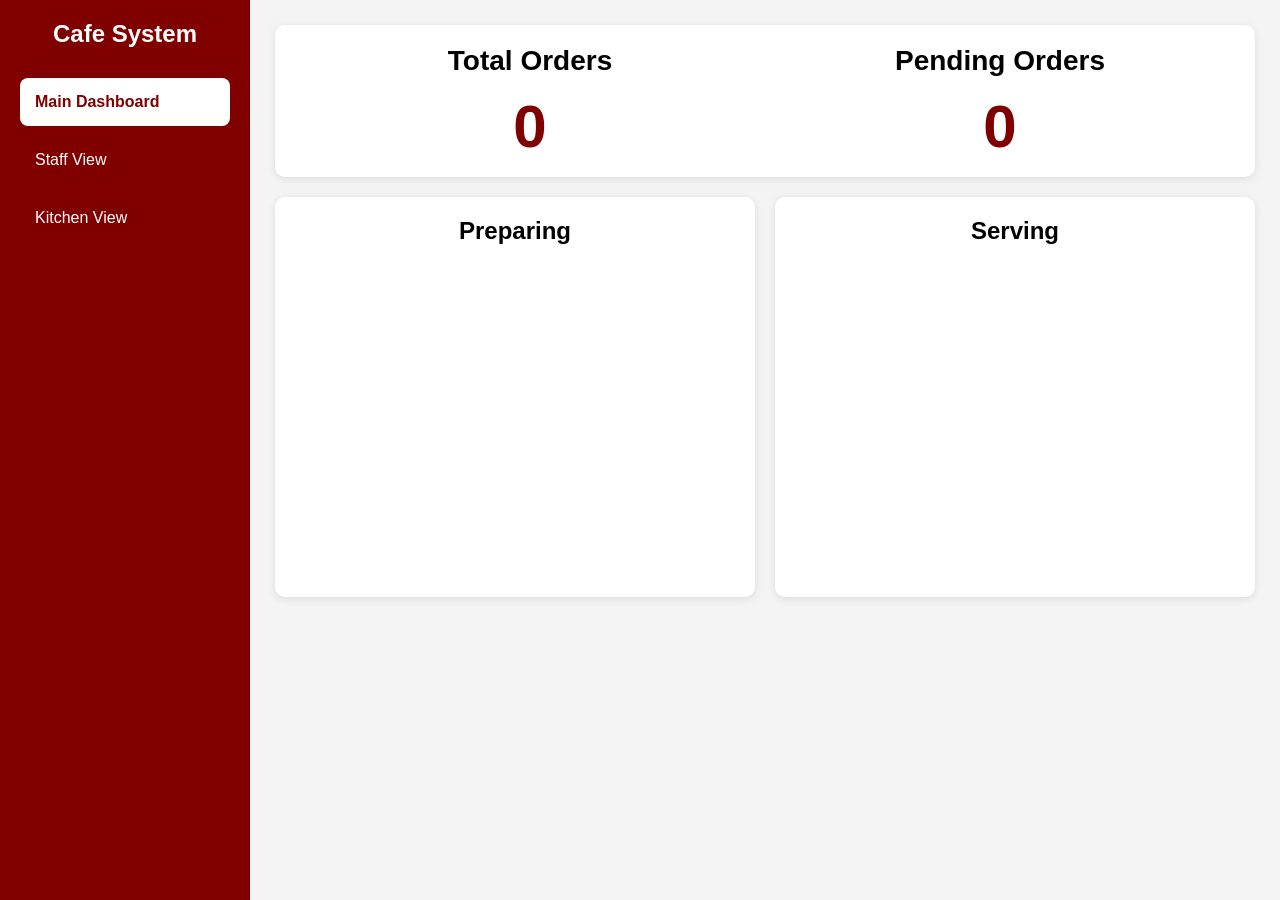
==== index.html @ 53121921 "Add files via upload" ====
<!DOCTYPE html>
<html lang="en">
<head>
    <meta charset="UTF-8">
    <meta name="viewport" content="width=device-width, initial-scale=1.0">
    <title>Main Dashboard</title>

    <link rel="stylesheet" href="style.css">
</head>
<body>

<div class="layout">

    <!-- Sidebar -->
    <div class="sidebar">
        <h2>Cafe System</h2>

        <a href="index.html" class="active">Main Dashboard</a>
        <a href="staff.html">Staff View</a>
        <a href="kitchen.html">Kitchen View</a>
    </div>

    <!-- Content -->
    <div class="content">

        <div class="card summary-card">

            <div class="summary-box">
                <h2>Total Orders</h2>
                <p id="totalOrders">0</p>
            </div>

            <div class="summary-box">
                <h2>Pending Orders</h2>
                <p id="pendingOrders">0</p>
            </div>

        </div>

        <div class="boards-container">

            <div class="card board-card">
                <h2>Preparing</h2>
                <div id="preparingBoard"></div>
            </div>

            <div class="card board-card">
                <h2>Serving</h2>
                <div id="servingBoard"></div>
            </div>

        </div>

    </div>

</div>

<script src="script.js"></script>

<script>
    loadDashboard();
    setInterval(loadDashboard, 1000);
</script>

</body>
</html>
---- style.css ----
/* =========================
   Global
========================= */

* {
    margin: 0;
    padding: 0;
    box-sizing: border-box;
}

body {
    font-family: Arial, sans-serif;
    background: #f4f4f4;
}

/* =========================
   Layout
========================= */

.layout {
    display: flex;
    min-height: 100vh;
}

.sidebar {
    width: 250px;
    background: #800000;
    padding: 20px;
}

.sidebar h2 {
    color: white;
    text-align: center;
    margin-bottom: 30px;
}

.sidebar a {
    display: block;
    color: white;
    text-decoration: none;
    padding: 15px;
    margin-bottom: 10px;
    border-radius: 8px;
    transition: 0.3s;
}

.sidebar a:hover {
    background: rgba(255, 255, 255, 0.2);
}

.sidebar a.active {
    background: white;
    color: #800000;
    font-weight: bold;
}

.sidebar-header{
    display:flex;
    align-items:center;
    justify-content:center;
    gap:12px;
    margin-bottom:30px;
}

.utp-logo{
    width:60px;
    height:60px;
    object-fit:contain;
}

.sidebar-header h2{
    color:white;
    margin:0;
    font-size:24px;
    line-height:1.2;
}

.content {
    flex: 1;
    padding: 25px;
}

/* =========================
   Cards
========================= */

.card {
    background: white;
    padding: 20px;
    border-radius: 10px;
    margin-bottom: 20px;
    box-shadow: 0 2px 8px rgba(0,0,0,0.1);
}

.card h2 {
    margin-bottom: 15px;
}

/* =========================
   Summary orders
========================= */

.summary-card {
    display: flex;
    align-items: center;
    justify-content: space-evenly;
    text-align: center;
}

.summary-box {
    flex: 1;
}

.summary-box h2 {
    margin-bottom: 20px;
    font-size: 28px;
}

.summary-box p {
    font-size: 60px;
    font-weight: bold;
    color: #800000;
    margin: 0;
    line-height: 1;
}

/* =========================
   Dashboard Boards
========================= */

.boards-container {
    display: flex;
    gap: 20px;
    margin-top: 20px;
}

.board-card {
    flex: 1;
    min-height: 400px;
}

.board-card h2 {
    text-align: center;
    margin-bottom: 20px;
}

.dashboard-order {
    font-size: 30px;
    text-align: center;
    font-weight: bold;
}

#preparingBoard .order-box {
    background: #fff3cd;
    color: #856404;
}

#servingBoard .order-box {
    background: #d4edda;
    color: #155724;
}

/* =========================
   Forms
========================= */

input {
    padding: 10px;
    border: 1px solid #ccc;
    border-radius: 6px;
}

button {
    padding: 10px 15px;
    background: #800000;
    color: white;
    border: none;
    border-radius: 6px;
    cursor: pointer;
}

button:hover {
    background: #a00000;
}

/* =========================
   Create Order
========================= */

.item-row {
    display: flex;
    gap: 10px;
    margin-bottom: 10px;
}

.item-row input {
    width: 220px;
}

h3 {
    margin-bottom: 10px;
}

/* =========================
   Order Display
========================= */

.order-box {
    background: #eeeeee;
    padding: 12px;
    border-radius: 8px;
    font-size: 14px;
}

.order-number {
    font-size: 22px;
    font-weight: bold;
    color: #800000;
    margin-bottom: 10px;
}

.order-box p {
    margin-bottom: 6px;
}

.order-box ul {
    margin-left: 20px;
    margin-bottom: 10px;
}

.order-box li {
    margin-bottom: 4px;
}

.order-sections{
    display:flex;
    gap:30px;
    align-items:flex-start;
}

.order-column{
    flex:1;
}

.order-column h3{
    margin-bottom:15px;
}

#staffOrders,
#kitchenOrders {
    display: grid;
    grid-template-columns: repeat(5, 1fr);
    gap: 15px;
}

#staffOrders .order-box,
#kitchenOrders .order-box {
    min-height: 250px;
    padding: 15px;
}

#staffOrders .order-number,
#kitchenOrders .order-number {
    font-size: 28px;
    text-align: center;
    margin-bottom: 10px;
}

/* =========================
   Search Result
========================= */

#searchResult {
    margin-top: 15px;
}

#searchResult .order-box {
    background: #e8f5e9;
}

.search-section{
    display:flex;
    gap:10px;
    margin-bottom:20px;
}

.search-section input{
    width:250px;
}

/* =========================
   Queue Information
========================= */

#pendingOrders,
#totalOrders {
    font-size: 60px;
    font-weight: bold;
    color: #800000;
    margin: 0;
    line-height: 1;
}

/* =========================
   Status Colours
========================= */

.pending {
    color: gray;
    font-weight: bold;
}

.preparing {
    color: orange;
    font-weight: bold;
}

.serving {
    color: green;
    font-weight: bold;
}

.served {
    color: red;
    font-weight: bold;
}

/* =========================
   FIFO Next Order
========================= */

#nextOrder {
    margin-top: 15px;
}

/* =========================
   Responsive
========================= */

@media(max-width: 900px) {

    .layout {
        flex-direction: column;
    }

    .sidebar {
        width: 100%;
    }

    .boards-container {
        flex-direction: column;
    }

    .item-row {
        flex-direction: column;
    }

    .item-row input {
        width: 100%;
    }
}

@media (max-width: 1200px) {

    #staffOrders,
    #kitchenOrders {
        grid-template-columns: repeat(3, 1fr);
    }
}

@media (max-width: 768px) {

    #staffOrders,
    #kitchenOrders {
        grid-template-columns: repeat(1, 1fr);
    }
}
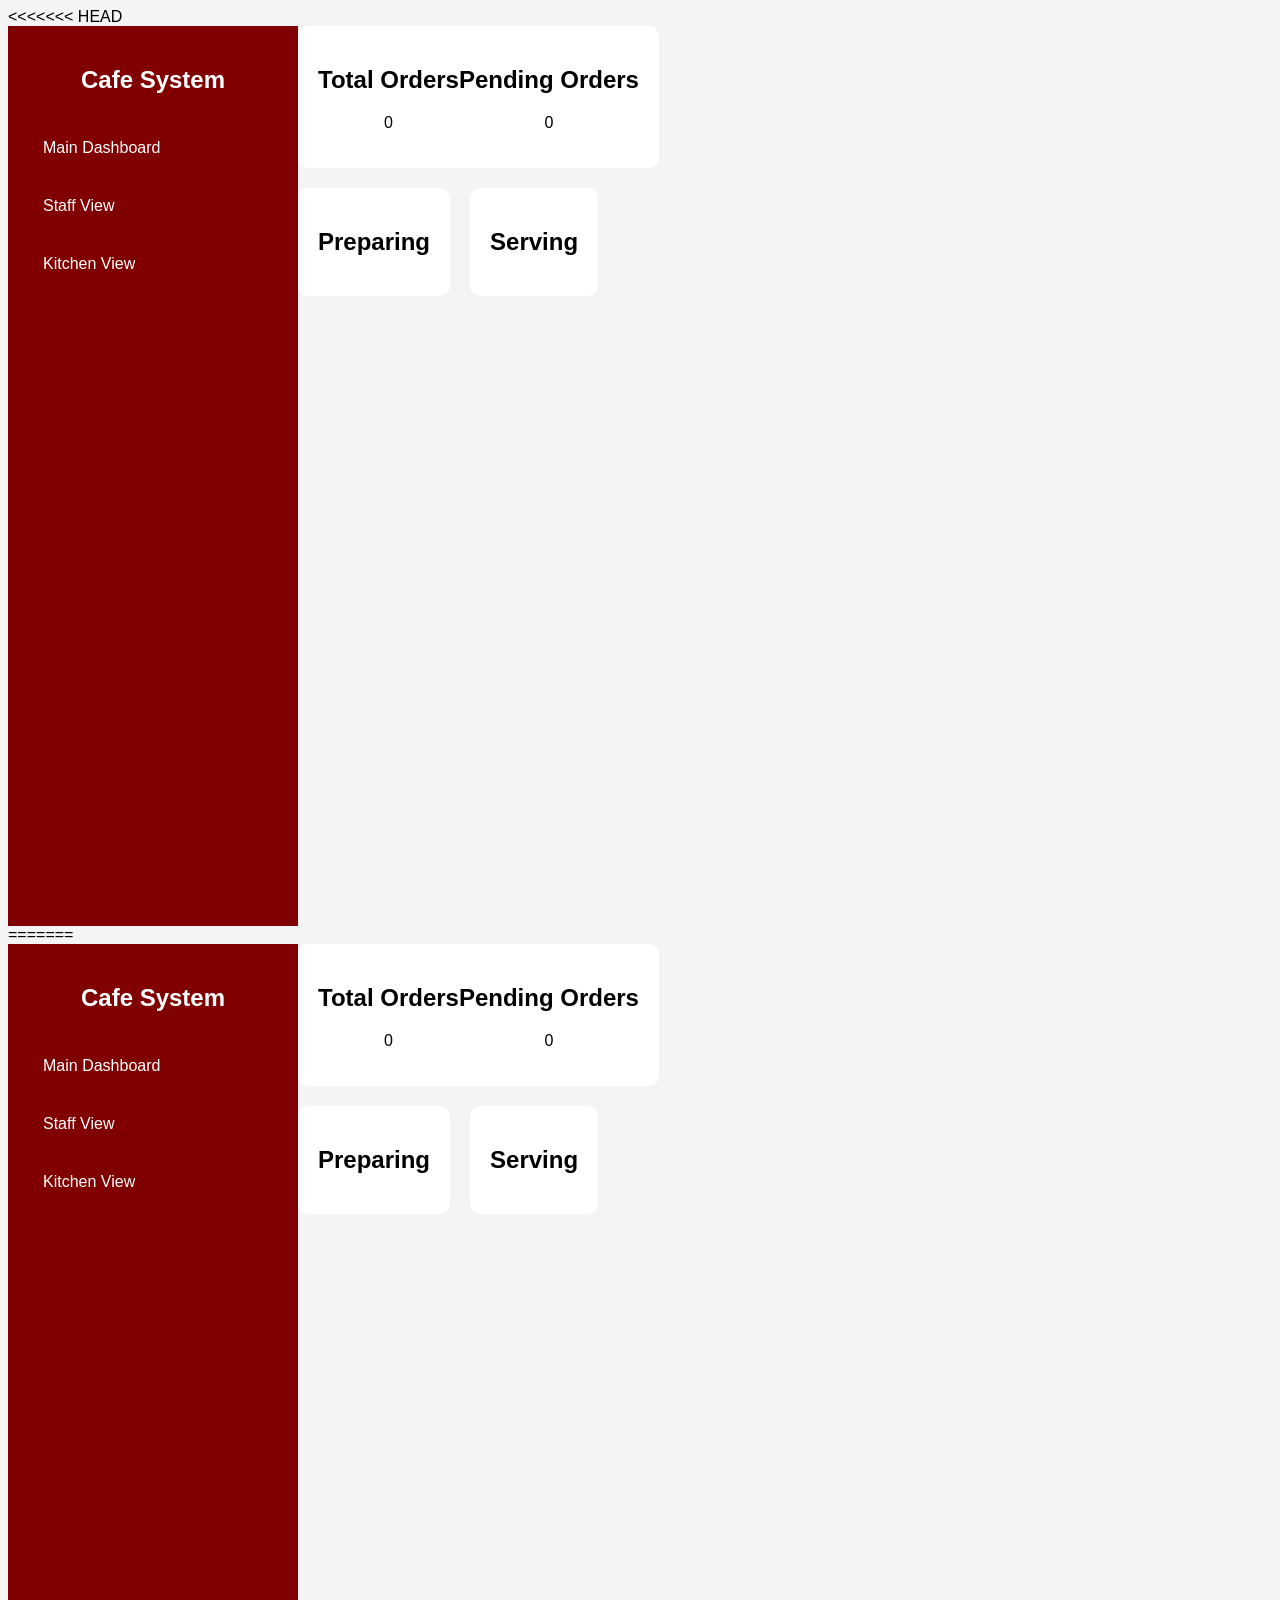
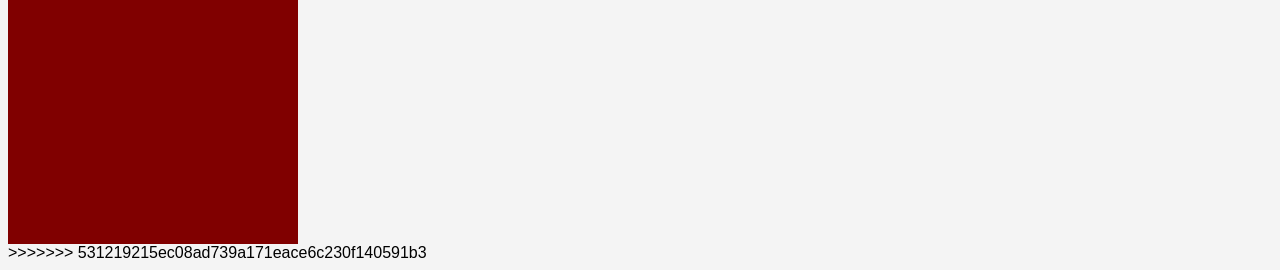
==== commit 38edd8df: "Merger remote repository" ====
--- a/index.html
+++ b/index.html
@@ -1,66 +1,134 @@
-<!DOCTYPE html>
-<html lang="en">
-<head>
-    <meta charset="UTF-8">
-    <meta name="viewport" content="width=device-width, initial-scale=1.0">
-    <title>Main Dashboard</title>
-
-    <link rel="stylesheet" href="style.css">
-</head>
-<body>
-
-<div class="layout">
-
-    <!-- Sidebar -->
-    <div class="sidebar">
-        <h2>Cafe System</h2>
-
-        <a href="index.html" class="active">Main Dashboard</a>
-        <a href="staff.html">Staff View</a>
-        <a href="kitchen.html">Kitchen View</a>
-    </div>
-
-    <!-- Content -->
-    <div class="content">
-
-        <div class="card summary-card">
-
-            <div class="summary-box">
-                <h2>Total Orders</h2>
-                <p id="totalOrders">0</p>
-            </div>
-
-            <div class="summary-box">
-                <h2>Pending Orders</h2>
-                <p id="pendingOrders">0</p>
-            </div>
-
-        </div>
-
-        <div class="boards-container">
-
-            <div class="card board-card">
-                <h2>Preparing</h2>
-                <div id="preparingBoard"></div>
-            </div>
-
-            <div class="card board-card">
-                <h2>Serving</h2>
-                <div id="servingBoard"></div>
-            </div>
-
-        </div>
-
-    </div>
-
-</div>
-
-<script src="script.js"></script>
-
-<script>
-    loadDashboard();
-    setInterval(loadDashboard, 1000);
-</script>
-
-</body>
+<<<<<<< HEAD
+<!DOCTYPE html>
+<html lang="en">
+<head>
+    <meta charset="UTF-8">
+    <meta name="viewport" content="width=device-width, initial-scale=1.0">
+    <title>Main Dashboard</title>
+
+    <link rel="stylesheet" href="style.css">
+</head>
+<body>
+
+<div class="layout">
+
+    <!---Sidebar--->
+    <div class="sidebar">
+        <h2>Cafe System</h2>
+
+        <a href="index.html" class="active">Main Dashboard</a>
+        <a href="staff.html">Staff View</a>
+        <a href="kitchen.html">Kitchen View</a>
+    </div>
+
+    <!---Content--->
+    <div class="content">
+
+        <div class="card summary-card">
+
+            <div class="summary-box">
+                <h2>Total Orders</h2>
+                <p id="totalOrders">0</p>
+            </div>
+
+            <div class="summary-box">
+                <h2>Pending Orders</h2>
+                <p id="pendingOrders">0</p>
+            </div>
+
+        </div>
+
+        <div class="boards-container">
+
+            <div class="card board-card">
+                <h2>Preparing</h2>
+                <div id="preparingBoard"></div>
+            </div>
+
+            <div class="card board-card">
+                <h2>Serving</h2>
+                <div id="servingBoard"></div>
+            </div>
+
+        </div>
+
+    </div>
+
+</div>
+
+<script src="script.js"></script>
+
+<script>
+    loadDashboard();
+    setInterval(loadDashboard, 1000);
+</script>
+
+</body>
+=======
+<!DOCTYPE html>
+<html lang="en">
+<head>
+    <meta charset="UTF-8">
+    <meta name="viewport" content="width=device-width, initial-scale=1.0">
+    <title>Main Dashboard</title>
+
+    <link rel="stylesheet" href="style.css">
+</head>
+<body>
+
+<div class="layout">
+
+    <!-- Sidebar -->
+    <div class="sidebar">
+        <h2>Cafe System</h2>
+
+        <a href="index.html" class="active">Main Dashboard</a>
+        <a href="staff.html">Staff View</a>
+        <a href="kitchen.html">Kitchen View</a>
+    </div>
+
+    <!-- Content -->
+    <div class="content">
+
+        <div class="card summary-card">
+
+            <div class="summary-box">
+                <h2>Total Orders</h2>
+                <p id="totalOrders">0</p>
+            </div>
+
+            <div class="summary-box">
+                <h2>Pending Orders</h2>
+                <p id="pendingOrders">0</p>
+            </div>
+
+        </div>
+
+        <div class="boards-container">
+
+            <div class="card board-card">
+                <h2>Preparing</h2>
+                <div id="preparingBoard"></div>
+            </div>
+
+            <div class="card board-card">
+                <h2>Serving</h2>
+                <div id="servingBoard"></div>
+            </div>
+
+        </div>
+
+    </div>
+
+</div>
+
+<script src="script.js"></script>
+
+<script>
+    loadDashboard();
+    setInterval(loadDashboard, 1000);
+</script>
+
+</body>
+>>>>>>> 531219215ec08ad739a171eace6c230f140591b3
 </html>
--- a/style.css
+++ b/style.css
@@ -1,377 +1,518 @@
-/* =========================
-   Global
-========================= */
-
-* {
-    margin: 0;
-    padding: 0;
-    box-sizing: border-box;
-}
-
-body {
-    font-family: Arial, sans-serif;
-    background: #f4f4f4;
-}
-
-/* =========================
-   Layout
-========================= */
-
-.layout {
-    display: flex;
-    min-height: 100vh;
-}
-
-.sidebar {
-    width: 250px;
-    background: #800000;
-    padding: 20px;
-}
-
-.sidebar h2 {
-    color: white;
-    text-align: center;
-    margin-bottom: 30px;
-}
-
-.sidebar a {
-    display: block;
-    color: white;
-    text-decoration: none;
-    padding: 15px;
-    margin-bottom: 10px;
-    border-radius: 8px;
-    transition: 0.3s;
-}
-
-.sidebar a:hover {
-    background: rgba(255, 255, 255, 0.2);
-}
-
-.sidebar a.active {
-    background: white;
-    color: #800000;
-    font-weight: bold;
-}
-
-.sidebar-header{
-    display:flex;
-    align-items:center;
-    justify-content:center;
-    gap:12px;
-    margin-bottom:30px;
-}
-
-.utp-logo{
-    width:60px;
-    height:60px;
-    object-fit:contain;
-}
-
-.sidebar-header h2{
-    color:white;
-    margin:0;
-    font-size:24px;
-    line-height:1.2;
-}
-
-.content {
-    flex: 1;
-    padding: 25px;
-}
-
-/* =========================
-   Cards
-========================= */
-
-.card {
-    background: white;
-    padding: 20px;
-    border-radius: 10px;
-    margin-bottom: 20px;
-    box-shadow: 0 2px 8px rgba(0,0,0,0.1);
-}
-
-.card h2 {
-    margin-bottom: 15px;
-}
-
-/* =========================
-   Summary orders
-========================= */
-
-.summary-card {
-    display: flex;
-    align-items: center;
-    justify-content: space-evenly;
-    text-align: center;
-}
-
-.summary-box {
-    flex: 1;
-}
-
-.summary-box h2 {
-    margin-bottom: 20px;
-    font-size: 28px;
-}
-
-.summary-box p {
-    font-size: 60px;
-    font-weight: bold;
-    color: #800000;
-    margin: 0;
-    line-height: 1;
-}
-
-/* =========================
-   Dashboard Boards
-========================= */
-
-.boards-container {
-    display: flex;
-    gap: 20px;
-    margin-top: 20px;
-}
-
-.board-card {
-    flex: 1;
-    min-height: 400px;
-}
-
-.board-card h2 {
-    text-align: center;
-    margin-bottom: 20px;
-}
-
-.dashboard-order {
-    font-size: 30px;
-    text-align: center;
-    font-weight: bold;
-}
-
-#preparingBoard .order-box {
-    background: #fff3cd;
-    color: #856404;
-}
-
-#servingBoard .order-box {
-    background: #d4edda;
-    color: #155724;
-}
-
-/* =========================
-   Forms
-========================= */
-
-input {
-    padding: 10px;
-    border: 1px solid #ccc;
-    border-radius: 6px;
-}
-
-button {
-    padding: 10px 15px;
-    background: #800000;
-    color: white;
-    border: none;
-    border-radius: 6px;
-    cursor: pointer;
-}
-
-button:hover {
-    background: #a00000;
-}
-
-/* =========================
-   Create Order
-========================= */
-
-.item-row {
-    display: flex;
-    gap: 10px;
-    margin-bottom: 10px;
-}
-
-.item-row input {
-    width: 220px;
-}
-
-h3 {
-    margin-bottom: 10px;
-}
-
-/* =========================
-   Order Display
-========================= */
-
-.order-box {
-    background: #eeeeee;
-    padding: 12px;
-    border-radius: 8px;
-    font-size: 14px;
-}
-
-.order-number {
-    font-size: 22px;
-    font-weight: bold;
-    color: #800000;
-    margin-bottom: 10px;
-}
-
-.order-box p {
-    margin-bottom: 6px;
-}
-
-.order-box ul {
-    margin-left: 20px;
-    margin-bottom: 10px;
-}
-
-.order-box li {
-    margin-bottom: 4px;
-}
-
-.order-sections{
-    display:flex;
-    gap:30px;
-    align-items:flex-start;
-}
-
-.order-column{
-    flex:1;
-}
-
-.order-column h3{
-    margin-bottom:15px;
-}
-
-#staffOrders,
-#kitchenOrders {
-    display: grid;
-    grid-template-columns: repeat(5, 1fr);
-    gap: 15px;
-}
-
-#staffOrders .order-box,
-#kitchenOrders .order-box {
-    min-height: 250px;
-    padding: 15px;
-}
-
-#staffOrders .order-number,
-#kitchenOrders .order-number {
-    font-size: 28px;
-    text-align: center;
-    margin-bottom: 10px;
-}
-
-/* =========================
-   Search Result
-========================= */
-
-#searchResult {
-    margin-top: 15px;
-}
-
-#searchResult .order-box {
-    background: #e8f5e9;
-}
-
-.search-section{
-    display:flex;
-    gap:10px;
-    margin-bottom:20px;
-}
-
-.search-section input{
-    width:250px;
-}
-
-/* =========================
-   Queue Information
-========================= */
-
-#pendingOrders,
-#totalOrders {
-    font-size: 60px;
-    font-weight: bold;
-    color: #800000;
-    margin: 0;
-    line-height: 1;
-}
-
-/* =========================
-   Status Colours
-========================= */
-
-.pending {
-    color: gray;
-    font-weight: bold;
-}
-
-.preparing {
-    color: orange;
-    font-weight: bold;
-}
-
-.serving {
-    color: green;
-    font-weight: bold;
-}
-
-.served {
-    color: red;
-    font-weight: bold;
-}
-
-/* =========================
-   FIFO Next Order
-========================= */
-
-#nextOrder {
-    margin-top: 15px;
-}
-
-/* =========================
-   Responsive
-========================= */
-
-@media(max-width: 900px) {
-
-    .layout {
-        flex-direction: column;
-    }
-
-    .sidebar {
-        width: 100%;
-    }
-
-    .boards-container {
-        flex-direction: column;
-    }
-
-    .item-row {
-        flex-direction: column;
-    }
-
-    .item-row input {
-        width: 100%;
-    }
-}
-
-@media (max-width: 1200px) {
-
-    #staffOrders,
-    #kitchenOrders {
-        grid-template-columns: repeat(3, 1fr);
-    }
-}
-
-@media (max-width: 768px) {
-
-    #staffOrders,
-    #kitchenOrders {
-        grid-template-columns: repeat(1, 1fr);
-    }
+<<<<<<< HEAD
+/* Global */
+
+* {
+    margin: 0;
+    padding: 0;
+    box-sizing: border-box;
+}
+
+body {
+    font-family: Arial, sans-serif;
+    background: #f4f4f4;
+}
+
+/* Layout */
+
+.layout {
+    display: flex;
+    min-height: 100vh;
+}
+
+.sidebar {
+    width: 250px;
+    background: #800000;
+    padding: 20px;
+}
+
+/* Sidebar */
+
+.sidebar h2 {
+    color: white;
+    text-align: center;
+    margin-bottom: 30px;
+}
+
+.sidebar a {
+    display: block;
+    color: white;
+    text-decoration: none;
+    padding: 15px;
+    margin-bottom: 10px;
+    border-radius: 8px;
+    transition: 0.3s;
+}
+
+/* Cards */
+
+.card {
+    background: white;
+    padding: 20px;
+    border-radius: 10px;
+    margin-bottom: 20px;
+}
+
+/* Summary Orders */
+
+.summary-card {
+    display: flex;
+    align-items: center;
+    justify-content: space-evenly;
+    text-align: center;
+}
+
+/* Dashboard Boards */
+
+.boards-container {
+    display: flex;
+    gap: 20px;
+}
+
+/* Forms */
+
+input {
+    padding: 10px;
+}
+
+button {
+    padding: 10px 15px;
+}
+
+/* Create Order */
+
+.order-sections {
+    display: flex;
+    gap: 30px;
+}
+
+/* Order Display */
+
+.order-box {
+    background: #eeeeee;
+    padding: 12px;
+}
+
+/* Staff & Kitchen Order Grids */
+
+#staffOrders,
+#kitchenOrders {
+    display: grid;
+    grid-template-columns: repeat(5, 1fr);
+}
+
+/* Search Section */
+
+.search-section {
+    display: flex;
+    gap: 10px;
+}
+
+/* Order Status Colours */
+
+.pending {
+    color: gray;
+}
+
+.preparing {
+    color: orange;
+}
+
+.serving {
+    color: green;
+}
+
+.served {
+    color: red;
+}
+
+/* FIFO Queue */
+
+#nextOrder {
+    margin-top: 15px;
+}
+
+/* Responsive Design */
+
+@media (max-width: 900px) {
+    .layout {
+        flex-direction: column;
+    }
+=======
+/* =========================
+   Global
+========================= */
+
+* {
+    margin: 0;
+    padding: 0;
+    box-sizing: border-box;
+}
+
+body {
+    font-family: Arial, sans-serif;
+    background: #f4f4f4;
+}
+
+/* =========================
+   Layout
+========================= */
+
+.layout {
+    display: flex;
+    min-height: 100vh;
+}
+
+.sidebar {
+    width: 250px;
+    background: #800000;
+    padding: 20px;
+}
+
+.sidebar h2 {
+    color: white;
+    text-align: center;
+    margin-bottom: 30px;
+}
+
+.sidebar a {
+    display: block;
+    color: white;
+    text-decoration: none;
+    padding: 15px;
+    margin-bottom: 10px;
+    border-radius: 8px;
+    transition: 0.3s;
+}
+
+.sidebar a:hover {
+    background: rgba(255, 255, 255, 0.2);
+}
+
+.sidebar a.active {
+    background: white;
+    color: #800000;
+    font-weight: bold;
+}
+
+.sidebar-header{
+    display:flex;
+    align-items:center;
+    justify-content:center;
+    gap:12px;
+    margin-bottom:30px;
+}
+
+.utp-logo{
+    width:60px;
+    height:60px;
+    object-fit:contain;
+}
+
+.sidebar-header h2{
+    color:white;
+    margin:0;
+    font-size:24px;
+    line-height:1.2;
+}
+
+.content {
+    flex: 1;
+    padding: 25px;
+}
+
+/* =========================
+   Cards
+========================= */
+
+.card {
+    background: white;
+    padding: 20px;
+    border-radius: 10px;
+    margin-bottom: 20px;
+    box-shadow: 0 2px 8px rgba(0,0,0,0.1);
+}
+
+.card h2 {
+    margin-bottom: 15px;
+}
+
+/* =========================
+   Summary orders
+========================= */
+
+.summary-card {
+    display: flex;
+    align-items: center;
+    justify-content: space-evenly;
+    text-align: center;
+}
+
+.summary-box {
+    flex: 1;
+}
+
+.summary-box h2 {
+    margin-bottom: 20px;
+    font-size: 28px;
+}
+
+.summary-box p {
+    font-size: 60px;
+    font-weight: bold;
+    color: #800000;
+    margin: 0;
+    line-height: 1;
+}
+
+/* =========================
+   Dashboard Boards
+========================= */
+
+.boards-container {
+    display: flex;
+    gap: 20px;
+    margin-top: 20px;
+}
+
+.board-card {
+    flex: 1;
+    min-height: 400px;
+}
+
+.board-card h2 {
+    text-align: center;
+    margin-bottom: 20px;
+}
+
+.dashboard-order {
+    font-size: 30px;
+    text-align: center;
+    font-weight: bold;
+}
+
+#preparingBoard .order-box {
+    background: #fff3cd;
+    color: #856404;
+}
+
+#servingBoard .order-box {
+    background: #d4edda;
+    color: #155724;
+}
+
+/* =========================
+   Forms
+========================= */
+
+input {
+    padding: 10px;
+    border: 1px solid #ccc;
+    border-radius: 6px;
+}
+
+button {
+    padding: 10px 15px;
+    background: #800000;
+    color: white;
+    border: none;
+    border-radius: 6px;
+    cursor: pointer;
+}
+
+button:hover {
+    background: #a00000;
+}
+
+/* =========================
+   Create Order
+========================= */
+
+.item-row {
+    display: flex;
+    gap: 10px;
+    margin-bottom: 10px;
+}
+
+.item-row input {
+    width: 220px;
+}
+
+h3 {
+    margin-bottom: 10px;
+}
+
+/* =========================
+   Order Display
+========================= */
+
+.order-box {
+    background: #eeeeee;
+    padding: 12px;
+    border-radius: 8px;
+    font-size: 14px;
+}
+
+.order-number {
+    font-size: 22px;
+    font-weight: bold;
+    color: #800000;
+    margin-bottom: 10px;
+}
+
+.order-box p {
+    margin-bottom: 6px;
+}
+
+.order-box ul {
+    margin-left: 20px;
+    margin-bottom: 10px;
+}
+
+.order-box li {
+    margin-bottom: 4px;
+}
+
+.order-sections{
+    display:flex;
+    gap:30px;
+    align-items:flex-start;
+}
+
+.order-column{
+    flex:1;
+}
+
+.order-column h3{
+    margin-bottom:15px;
+}
+
+#staffOrders,
+#kitchenOrders {
+    display: grid;
+    grid-template-columns: repeat(5, 1fr);
+    gap: 15px;
+}
+
+#staffOrders .order-box,
+#kitchenOrders .order-box {
+    min-height: 250px;
+    padding: 15px;
+}
+
+#staffOrders .order-number,
+#kitchenOrders .order-number {
+    font-size: 28px;
+    text-align: center;
+    margin-bottom: 10px;
+}
+
+/* =========================
+   Search Result
+========================= */
+
+#searchResult {
+    margin-top: 15px;
+}
+
+#searchResult .order-box {
+    background: #e8f5e9;
+}
+
+.search-section{
+    display:flex;
+    gap:10px;
+    margin-bottom:20px;
+}
+
+.search-section input{
+    width:250px;
+}
+
+/* =========================
+   Queue Information
+========================= */
+
+#pendingOrders,
+#totalOrders {
+    font-size: 60px;
+    font-weight: bold;
+    color: #800000;
+    margin: 0;
+    line-height: 1;
+}
+
+/* =========================
+   Status Colours
+========================= */
+
+.pending {
+    color: gray;
+    font-weight: bold;
+}
+
+.preparing {
+    color: orange;
+    font-weight: bold;
+}
+
+.serving {
+    color: green;
+    font-weight: bold;
+}
+
+.served {
+    color: red;
+    font-weight: bold;
+}
+
+/* =========================
+   FIFO Next Order
+========================= */
+
+#nextOrder {
+    margin-top: 15px;
+}
+
+/* =========================
+   Responsive
+========================= */
+
+@media(max-width: 900px) {
+
+    .layout {
+        flex-direction: column;
+    }
+
+    .sidebar {
+        width: 100%;
+    }
+
+    .boards-container {
+        flex-direction: column;
+    }
+
+    .item-row {
+        flex-direction: column;
+    }
+
+    .item-row input {
+        width: 100%;
+    }
+}
+
+@media (max-width: 1200px) {
+
+    #staffOrders,
+    #kitchenOrders {
+        grid-template-columns: repeat(3, 1fr);
+    }
+}
+
+@media (max-width: 768px) {
+
+    #staffOrders,
+    #kitchenOrders {
+        grid-template-columns: repeat(1, 1fr);
+    }
+>>>>>>> 531219215ec08ad739a171eace6c230f140591b3
 }
--- a/style.css
+++ b/style.css
@@ -1,377 +1,518 @@
-/* =========================
-   Global
-========================= */
-
-* {
-    margin: 0;
-    padding: 0;
-    box-sizing: border-box;
-}
-
-body {
-    font-family: Arial, sans-serif;
-    background: #f4f4f4;
-}
-
-/* =========================
-   Layout
-========================= */
-
-.layout {
-    display: flex;
-    min-height: 100vh;
-}
-
-.sidebar {
-    width: 250px;
-    background: #800000;
-    padding: 20px;
-}
-
-.sidebar h2 {
-    color: white;
-    text-align: center;
-    margin-bottom: 30px;
-}
-
-.sidebar a {
-    display: block;
-    color: white;
-    text-decoration: none;
-    padding: 15px;
-    margin-bottom: 10px;
-    border-radius: 8px;
-    transition: 0.3s;
-}
-
-.sidebar a:hover {
-    background: rgba(255, 255, 255, 0.2);
-}
-
-.sidebar a.active {
-    background: white;
-    color: #800000;
-    font-weight: bold;
-}
-
-.sidebar-header{
-    display:flex;
-    align-items:center;
-    justify-content:center;
-    gap:12px;
-    margin-bottom:30px;
-}
-
-.utp-logo{
-    width:60px;
-    height:60px;
-    object-fit:contain;
-}
-
-.sidebar-header h2{
-    color:white;
-    margin:0;
-    font-size:24px;
-    line-height:1.2;
-}
-
-.content {
-    flex: 1;
-    padding: 25px;
-}
-
-/* =========================
-   Cards
-========================= */
-
-.card {
-    background: white;
-    padding: 20px;
-    border-radius: 10px;
-    margin-bottom: 20px;
-    box-shadow: 0 2px 8px rgba(0,0,0,0.1);
-}
-
-.card h2 {
-    margin-bottom: 15px;
-}
-
-/* =========================
-   Summary orders
-========================= */
-
-.summary-card {
-    display: flex;
-    align-items: center;
-    justify-content: space-evenly;
-    text-align: center;
-}
-
-.summary-box {
-    flex: 1;
-}
-
-.summary-box h2 {
-    margin-bottom: 20px;
-    font-size: 28px;
-}
-
-.summary-box p {
-    font-size: 60px;
-    font-weight: bold;
-    color: #800000;
-    margin: 0;
-    line-height: 1;
-}
-
-/* =========================
-   Dashboard Boards
-========================= */
-
-.boards-container {
-    display: flex;
-    gap: 20px;
-    margin-top: 20px;
-}
-
-.board-card {
-    flex: 1;
-    min-height: 400px;
-}
-
-.board-card h2 {
-    text-align: center;
-    margin-bottom: 20px;
-}
-
-.dashboard-order {
-    font-size: 30px;
-    text-align: center;
-    font-weight: bold;
-}
-
-#preparingBoard .order-box {
-    background: #fff3cd;
-    color: #856404;
-}
-
-#servingBoard .order-box {
-    background: #d4edda;
-    color: #155724;
-}
-
-/* =========================
-   Forms
-========================= */
-
-input {
-    padding: 10px;
-    border: 1px solid #ccc;
-    border-radius: 6px;
-}
-
-button {
-    padding: 10px 15px;
-    background: #800000;
-    color: white;
-    border: none;
-    border-radius: 6px;
-    cursor: pointer;
-}
-
-button:hover {
-    background: #a00000;
-}
-
-/* =========================
-   Create Order
-========================= */
-
-.item-row {
-    display: flex;
-    gap: 10px;
-    margin-bottom: 10px;
-}
-
-.item-row input {
-    width: 220px;
-}
-
-h3 {
-    margin-bottom: 10px;
-}
-
-/* =========================
-   Order Display
-========================= */
-
-.order-box {
-    background: #eeeeee;
-    padding: 12px;
-    border-radius: 8px;
-    font-size: 14px;
-}
-
-.order-number {
-    font-size: 22px;
-    font-weight: bold;
-    color: #800000;
-    margin-bottom: 10px;
-}
-
-.order-box p {
-    margin-bottom: 6px;
-}
-
-.order-box ul {
-    margin-left: 20px;
-    margin-bottom: 10px;
-}
-
-.order-box li {
-    margin-bottom: 4px;
-}
-
-.order-sections{
-    display:flex;
-    gap:30px;
-    align-items:flex-start;
-}
-
-.order-column{
-    flex:1;
-}
-
-.order-column h3{
-    margin-bottom:15px;
-}
-
-#staffOrders,
-#kitchenOrders {
-    display: grid;
-    grid-template-columns: repeat(5, 1fr);
-    gap: 15px;
-}
-
-#staffOrders .order-box,
-#kitchenOrders .order-box {
-    min-height: 250px;
-    padding: 15px;
-}
-
-#staffOrders .order-number,
-#kitchenOrders .order-number {
-    font-size: 28px;
-    text-align: center;
-    margin-bottom: 10px;
-}
-
-/* =========================
-   Search Result
-========================= */
-
-#searchResult {
-    margin-top: 15px;
-}
-
-#searchResult .order-box {
-    background: #e8f5e9;
-}
-
-.search-section{
-    display:flex;
-    gap:10px;
-    margin-bottom:20px;
-}
-
-.search-section input{
-    width:250px;
-}
-
-/* =========================
-   Queue Information
-========================= */
-
-#pendingOrders,
-#totalOrders {
-    font-size: 60px;
-    font-weight: bold;
-    color: #800000;
-    margin: 0;
-    line-height: 1;
-}
-
-/* =========================
-   Status Colours
-========================= */
-
-.pending {
-    color: gray;
-    font-weight: bold;
-}
-
-.preparing {
-    color: orange;
-    font-weight: bold;
-}
-
-.serving {
-    color: green;
-    font-weight: bold;
-}
-
-.served {
-    color: red;
-    font-weight: bold;
-}
-
-/* =========================
-   FIFO Next Order
-========================= */
-
-#nextOrder {
-    margin-top: 15px;
-}
-
-/* =========================
-   Responsive
-========================= */
-
-@media(max-width: 900px) {
-
-    .layout {
-        flex-direction: column;
-    }
-
-    .sidebar {
-        width: 100%;
-    }
-
-    .boards-container {
-        flex-direction: column;
-    }
-
-    .item-row {
-        flex-direction: column;
-    }
-
-    .item-row input {
-        width: 100%;
-    }
-}
-
-@media (max-width: 1200px) {
-
-    #staffOrders,
-    #kitchenOrders {
-        grid-template-columns: repeat(3, 1fr);
-    }
-}
-
-@media (max-width: 768px) {
-
-    #staffOrders,
-    #kitchenOrders {
-        grid-template-columns: repeat(1, 1fr);
-    }
+<<<<<<< HEAD
+/* Global */
+
+* {
+    margin: 0;
+    padding: 0;
+    box-sizing: border-box;
+}
+
+body {
+    font-family: Arial, sans-serif;
+    background: #f4f4f4;
+}
+
+/* Layout */
+
+.layout {
+    display: flex;
+    min-height: 100vh;
+}
+
+.sidebar {
+    width: 250px;
+    background: #800000;
+    padding: 20px;
+}
+
+/* Sidebar */
+
+.sidebar h2 {
+    color: white;
+    text-align: center;
+    margin-bottom: 30px;
+}
+
+.sidebar a {
+    display: block;
+    color: white;
+    text-decoration: none;
+    padding: 15px;
+    margin-bottom: 10px;
+    border-radius: 8px;
+    transition: 0.3s;
+}
+
+/* Cards */
+
+.card {
+    background: white;
+    padding: 20px;
+    border-radius: 10px;
+    margin-bottom: 20px;
+}
+
+/* Summary Orders */
+
+.summary-card {
+    display: flex;
+    align-items: center;
+    justify-content: space-evenly;
+    text-align: center;
+}
+
+/* Dashboard Boards */
+
+.boards-container {
+    display: flex;
+    gap: 20px;
+}
+
+/* Forms */
+
+input {
+    padding: 10px;
+}
+
+button {
+    padding: 10px 15px;
+}
+
+/* Create Order */
+
+.order-sections {
+    display: flex;
+    gap: 30px;
+}
+
+/* Order Display */
+
+.order-box {
+    background: #eeeeee;
+    padding: 12px;
+}
+
+/* Staff & Kitchen Order Grids */
+
+#staffOrders,
+#kitchenOrders {
+    display: grid;
+    grid-template-columns: repeat(5, 1fr);
+}
+
+/* Search Section */
+
+.search-section {
+    display: flex;
+    gap: 10px;
+}
+
+/* Order Status Colours */
+
+.pending {
+    color: gray;
+}
+
+.preparing {
+    color: orange;
+}
+
+.serving {
+    color: green;
+}
+
+.served {
+    color: red;
+}
+
+/* FIFO Queue */
+
+#nextOrder {
+    margin-top: 15px;
+}
+
+/* Responsive Design */
+
+@media (max-width: 900px) {
+    .layout {
+        flex-direction: column;
+    }
+=======
+/* =========================
+   Global
+========================= */
+
+* {
+    margin: 0;
+    padding: 0;
+    box-sizing: border-box;
+}
+
+body {
+    font-family: Arial, sans-serif;
+    background: #f4f4f4;
+}
+
+/* =========================
+   Layout
+========================= */
+
+.layout {
+    display: flex;
+    min-height: 100vh;
+}
+
+.sidebar {
+    width: 250px;
+    background: #800000;
+    padding: 20px;
+}
+
+.sidebar h2 {
+    color: white;
+    text-align: center;
+    margin-bottom: 30px;
+}
+
+.sidebar a {
+    display: block;
+    color: white;
+    text-decoration: none;
+    padding: 15px;
+    margin-bottom: 10px;
+    border-radius: 8px;
+    transition: 0.3s;
+}
+
+.sidebar a:hover {
+    background: rgba(255, 255, 255, 0.2);
+}
+
+.sidebar a.active {
+    background: white;
+    color: #800000;
+    font-weight: bold;
+}
+
+.sidebar-header{
+    display:flex;
+    align-items:center;
+    justify-content:center;
+    gap:12px;
+    margin-bottom:30px;
+}
+
+.utp-logo{
+    width:60px;
+    height:60px;
+    object-fit:contain;
+}
+
+.sidebar-header h2{
+    color:white;
+    margin:0;
+    font-size:24px;
+    line-height:1.2;
+}
+
+.content {
+    flex: 1;
+    padding: 25px;
+}
+
+/* =========================
+   Cards
+========================= */
+
+.card {
+    background: white;
+    padding: 20px;
+    border-radius: 10px;
+    margin-bottom: 20px;
+    box-shadow: 0 2px 8px rgba(0,0,0,0.1);
+}
+
+.card h2 {
+    margin-bottom: 15px;
+}
+
+/* =========================
+   Summary orders
+========================= */
+
+.summary-card {
+    display: flex;
+    align-items: center;
+    justify-content: space-evenly;
+    text-align: center;
+}
+
+.summary-box {
+    flex: 1;
+}
+
+.summary-box h2 {
+    margin-bottom: 20px;
+    font-size: 28px;
+}
+
+.summary-box p {
+    font-size: 60px;
+    font-weight: bold;
+    color: #800000;
+    margin: 0;
+    line-height: 1;
+}
+
+/* =========================
+   Dashboard Boards
+========================= */
+
+.boards-container {
+    display: flex;
+    gap: 20px;
+    margin-top: 20px;
+}
+
+.board-card {
+    flex: 1;
+    min-height: 400px;
+}
+
+.board-card h2 {
+    text-align: center;
+    margin-bottom: 20px;
+}
+
+.dashboard-order {
+    font-size: 30px;
+    text-align: center;
+    font-weight: bold;
+}
+
+#preparingBoard .order-box {
+    background: #fff3cd;
+    color: #856404;
+}
+
+#servingBoard .order-box {
+    background: #d4edda;
+    color: #155724;
+}
+
+/* =========================
+   Forms
+========================= */
+
+input {
+    padding: 10px;
+    border: 1px solid #ccc;
+    border-radius: 6px;
+}
+
+button {
+    padding: 10px 15px;
+    background: #800000;
+    color: white;
+    border: none;
+    border-radius: 6px;
+    cursor: pointer;
+}
+
+button:hover {
+    background: #a00000;
+}
+
+/* =========================
+   Create Order
+========================= */
+
+.item-row {
+    display: flex;
+    gap: 10px;
+    margin-bottom: 10px;
+}
+
+.item-row input {
+    width: 220px;
+}
+
+h3 {
+    margin-bottom: 10px;
+}
+
+/* =========================
+   Order Display
+========================= */
+
+.order-box {
+    background: #eeeeee;
+    padding: 12px;
+    border-radius: 8px;
+    font-size: 14px;
+}
+
+.order-number {
+    font-size: 22px;
+    font-weight: bold;
+    color: #800000;
+    margin-bottom: 10px;
+}
+
+.order-box p {
+    margin-bottom: 6px;
+}
+
+.order-box ul {
+    margin-left: 20px;
+    margin-bottom: 10px;
+}
+
+.order-box li {
+    margin-bottom: 4px;
+}
+
+.order-sections{
+    display:flex;
+    gap:30px;
+    align-items:flex-start;
+}
+
+.order-column{
+    flex:1;
+}
+
+.order-column h3{
+    margin-bottom:15px;
+}
+
+#staffOrders,
+#kitchenOrders {
+    display: grid;
+    grid-template-columns: repeat(5, 1fr);
+    gap: 15px;
+}
+
+#staffOrders .order-box,
+#kitchenOrders .order-box {
+    min-height: 250px;
+    padding: 15px;
+}
+
+#staffOrders .order-number,
+#kitchenOrders .order-number {
+    font-size: 28px;
+    text-align: center;
+    margin-bottom: 10px;
+}
+
+/* =========================
+   Search Result
+========================= */
+
+#searchResult {
+    margin-top: 15px;
+}
+
+#searchResult .order-box {
+    background: #e8f5e9;
+}
+
+.search-section{
+    display:flex;
+    gap:10px;
+    margin-bottom:20px;
+}
+
+.search-section input{
+    width:250px;
+}
+
+/* =========================
+   Queue Information
+========================= */
+
+#pendingOrders,
+#totalOrders {
+    font-size: 60px;
+    font-weight: bold;
+    color: #800000;
+    margin: 0;
+    line-height: 1;
+}
+
+/* =========================
+   Status Colours
+========================= */
+
+.pending {
+    color: gray;
+    font-weight: bold;
+}
+
+.preparing {
+    color: orange;
+    font-weight: bold;
+}
+
+.serving {
+    color: green;
+    font-weight: bold;
+}
+
+.served {
+    color: red;
+    font-weight: bold;
+}
+
+/* =========================
+   FIFO Next Order
+========================= */
+
+#nextOrder {
+    margin-top: 15px;
+}
+
+/* =========================
+   Responsive
+========================= */
+
+@media(max-width: 900px) {
+
+    .layout {
+        flex-direction: column;
+    }
+
+    .sidebar {
+        width: 100%;
+    }
+
+    .boards-container {
+        flex-direction: column;
+    }
+
+    .item-row {
+        flex-direction: column;
+    }
+
+    .item-row input {
+        width: 100%;
+    }
+}
+
+@media (max-width: 1200px) {
+
+    #staffOrders,
+    #kitchenOrders {
+        grid-template-columns: repeat(3, 1fr);
+    }
+}
+
+@media (max-width: 768px) {
+
+    #staffOrders,
+    #kitchenOrders {
+        grid-template-columns: repeat(1, 1fr);
+    }
+>>>>>>> 531219215ec08ad739a171eace6c230f140591b3
 }
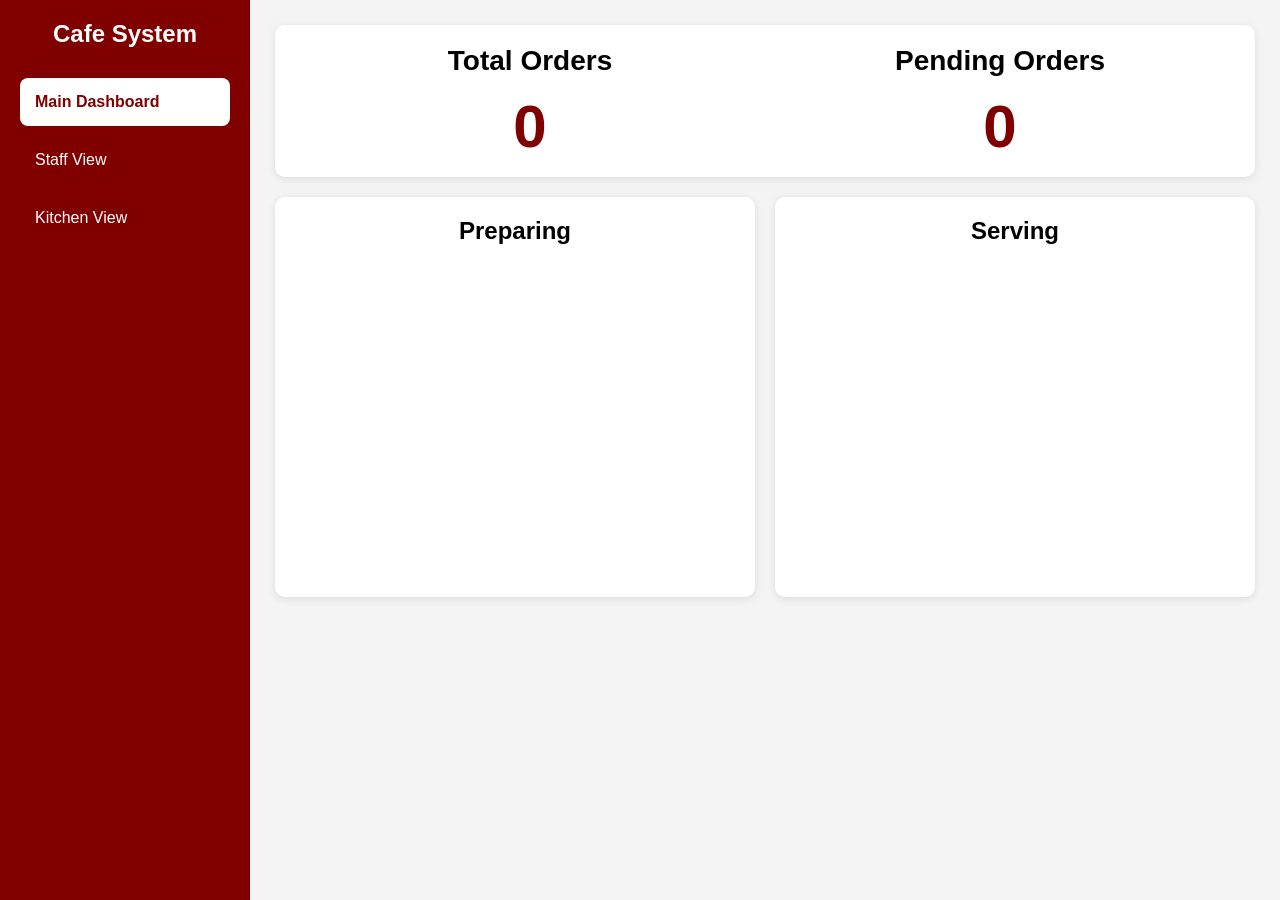
==== commit 894b5b88: "Readjust the Main Dashboard" ====
--- a/index.html
+++ b/index.html
@@ -1,4 +1,3 @@
-<<<<<<< HEAD
 <!DOCTYPE html>
 <html lang="en">
 <head>
@@ -63,72 +62,4 @@
     setInterval(loadDashboard, 1000);
 </script>
 
-</body>
-=======
-<!DOCTYPE html>
-<html lang="en">
-<head>
-    <meta charset="UTF-8">
-    <meta name="viewport" content="width=device-width, initial-scale=1.0">
-    <title>Main Dashboard</title>
-
-    <link rel="stylesheet" href="style.css">
-</head>
-<body>
-
-<div class="layout">
-
-    <!-- Sidebar -->
-    <div class="sidebar">
-        <h2>Cafe System</h2>
-
-        <a href="index.html" class="active">Main Dashboard</a>
-        <a href="staff.html">Staff View</a>
-        <a href="kitchen.html">Kitchen View</a>
-    </div>
-
-    <!-- Content -->
-    <div class="content">
-
-        <div class="card summary-card">
-
-            <div class="summary-box">
-                <h2>Total Orders</h2>
-                <p id="totalOrders">0</p>
-            </div>
-
-            <div class="summary-box">
-                <h2>Pending Orders</h2>
-                <p id="pendingOrders">0</p>
-            </div>
-
-        </div>
-
-        <div class="boards-container">
-
-            <div class="card board-card">
-                <h2>Preparing</h2>
-                <div id="preparingBoard"></div>
-            </div>
-
-            <div class="card board-card">
-                <h2>Serving</h2>
-                <div id="servingBoard"></div>
-            </div>
-
-        </div>
-
-    </div>
-
-</div>
-
-<script src="script.js"></script>
-
-<script>
-    loadDashboard();
-    setInterval(loadDashboard, 1000);
-</script>
-
-</body>
->>>>>>> 531219215ec08ad739a171eace6c230f140591b3
-</html>+</body>
--- a/style.css
+++ b/style.css
@@ -1,4 +1,3 @@
-<<<<<<< HEAD
 /* Global */
 
 * {
@@ -23,6 +22,11 @@
     width: 250px;
     background: #800000;
     padding: 20px;
+}
+
+.content {
+    flex: 1;
+    padding: 25px;
 }
 
 /* Sidebar */
@@ -43,6 +47,37 @@
     transition: 0.3s;
 }
 
+.sidebar a:hover {
+    background: rgba(255, 255, 255, 0.2);
+}
+
+.sidebar a.active {
+    background: white;
+    color: #800000;
+    font-weight: bold;
+}
+
+.sidebar-header {
+    display: flex;
+    align-items: center;
+    justify-content: center;
+    gap: 12px;
+    margin-bottom: 30px;
+}
+
+.utp-logo {
+    width: 60px;
+    height: 60px;
+    object-fit: contain;
+}
+
+.sidebar-header h2 {
+    color: white;
+    margin: 0;
+    font-size: 24px;
+    line-height: 1.2;
+}
+
 /* Cards */
 
 .card {
@@ -50,195 +85,14 @@
     padding: 20px;
     border-radius: 10px;
     margin-bottom: 20px;
-}
-
-/* Summary Orders */
-
-.summary-card {
-    display: flex;
-    align-items: center;
-    justify-content: space-evenly;
-    text-align: center;
-}
-
-/* Dashboard Boards */
-
-.boards-container {
-    display: flex;
-    gap: 20px;
-}
-
-/* Forms */
-
-input {
-    padding: 10px;
-}
-
-button {
-    padding: 10px 15px;
-}
-
-/* Create Order */
-
-.order-sections {
-    display: flex;
-    gap: 30px;
-}
-
-/* Order Display */
-
-.order-box {
-    background: #eeeeee;
-    padding: 12px;
-}
-
-/* Staff & Kitchen Order Grids */
-
-#staffOrders,
-#kitchenOrders {
-    display: grid;
-    grid-template-columns: repeat(5, 1fr);
-}
-
-/* Search Section */
-
-.search-section {
-    display: flex;
-    gap: 10px;
-}
-
-/* Order Status Colours */
-
-.pending {
-    color: gray;
-}
-
-.preparing {
-    color: orange;
-}
-
-.serving {
-    color: green;
-}
-
-.served {
-    color: red;
-}
-
-/* FIFO Queue */
-
-#nextOrder {
-    margin-top: 15px;
-}
-
-/* Responsive Design */
-
-@media (max-width: 900px) {
-    .layout {
-        flex-direction: column;
-    }
-=======
-/* =========================
-   Global
-========================= */
-
-* {
-    margin: 0;
-    padding: 0;
-    box-sizing: border-box;
-}
-
-body {
-    font-family: Arial, sans-serif;
-    background: #f4f4f4;
-}
-
-/* =========================
-   Layout
-========================= */
-
-.layout {
-    display: flex;
-    min-height: 100vh;
-}
-
-.sidebar {
-    width: 250px;
-    background: #800000;
-    padding: 20px;
-}
-
-.sidebar h2 {
-    color: white;
-    text-align: center;
-    margin-bottom: 30px;
-}
-
-.sidebar a {
-    display: block;
-    color: white;
-    text-decoration: none;
-    padding: 15px;
-    margin-bottom: 10px;
-    border-radius: 8px;
-    transition: 0.3s;
-}
-
-.sidebar a:hover {
-    background: rgba(255, 255, 255, 0.2);
-}
-
-.sidebar a.active {
-    background: white;
-    color: #800000;
-    font-weight: bold;
-}
-
-.sidebar-header{
-    display:flex;
-    align-items:center;
-    justify-content:center;
-    gap:12px;
-    margin-bottom:30px;
-}
-
-.utp-logo{
-    width:60px;
-    height:60px;
-    object-fit:contain;
-}
-
-.sidebar-header h2{
-    color:white;
-    margin:0;
-    font-size:24px;
-    line-height:1.2;
-}
-
-.content {
-    flex: 1;
-    padding: 25px;
-}
-
-/* =========================
-   Cards
-========================= */
-
-.card {
-    background: white;
-    padding: 20px;
-    border-radius: 10px;
-    margin-bottom: 20px;
-    box-shadow: 0 2px 8px rgba(0,0,0,0.1);
+    box-shadow: 0 2px 8px rgba(0, 0, 0, 0.1);
 }
 
 .card h2 {
     margin-bottom: 15px;
 }
 
-/* =========================
-   Summary orders
-========================= */
+/* Summary Orders */
 
 .summary-card {
     display: flex;
@@ -264,9 +118,7 @@
     line-height: 1;
 }
 
-/* =========================
-   Dashboard Boards
-========================= */
+/* Dashboard Boards */
 
 .boards-container {
     display: flex;
@@ -300,9 +152,7 @@
     color: #155724;
 }
 
-/* =========================
-   Forms
-========================= */
+/* Forms */
 
 input {
     padding: 10px;
@@ -323,9 +173,21 @@
     background: #a00000;
 }
 
-/* =========================
-   Create Order
-========================= */
+/* Create Order */
+
+.order-sections {
+    display: flex;
+    gap: 30px;
+    align-items: flex-start;
+}
+
+.order-column {
+    flex: 1;
+}
+
+.order-column h3 {
+    margin-bottom: 15px;
+}
 
 .item-row {
     display: flex;
@@ -341,9 +203,7 @@
     margin-bottom: 10px;
 }
 
-/* =========================
-   Order Display
-========================= */
+/* Order Display */
 
 .order-box {
     background: #eeeeee;
@@ -372,19 +232,7 @@
     margin-bottom: 4px;
 }
 
-.order-sections{
-    display:flex;
-    gap:30px;
-    align-items:flex-start;
-}
-
-.order-column{
-    flex:1;
-}
-
-.order-column h3{
-    margin-bottom:15px;
-}
+/* Staff & Kitchen Order Grids */
 
 #staffOrders,
 #kitchenOrders {
@@ -406,9 +254,17 @@
     margin-bottom: 10px;
 }
 
-/* =========================
-   Search Result
-========================= */
+/* Search Section */
+
+.search-section {
+    display: flex;
+    gap: 10px;
+    margin-bottom: 20px;
+}
+
+.search-section input {
+    width: 250px;
+}
 
 #searchResult {
     margin-top: 15px;
@@ -418,22 +274,10 @@
     background: #e8f5e9;
 }
 
-.search-section{
-    display:flex;
-    gap:10px;
-    margin-bottom:20px;
-}
-
-.search-section input{
-    width:250px;
-}
-
-/* =========================
-   Queue Information
-========================= */
-
-#pendingOrders,
-#totalOrders {
+/* Queue Information */
+
+#totalOrders,
+#pendingOrders {
     font-size: 60px;
     font-weight: bold;
     color: #800000;
@@ -441,9 +285,7 @@
     line-height: 1;
 }
 
-/* =========================
-   Status Colours
-========================= */
+/* Status Colours */
 
 .pending {
     color: gray;
@@ -465,40 +307,13 @@
     font-weight: bold;
 }
 
-/* =========================
-   FIFO Next Order
-========================= */
+/* FIFO Queue */
 
 #nextOrder {
     margin-top: 15px;
 }
 
-/* =========================
-   Responsive
-========================= */
-
-@media(max-width: 900px) {
-
-    .layout {
-        flex-direction: column;
-    }
-
-    .sidebar {
-        width: 100%;
-    }
-
-    .boards-container {
-        flex-direction: column;
-    }
-
-    .item-row {
-        flex-direction: column;
-    }
-
-    .item-row input {
-        width: 100%;
-    }
-}
+/* Responsive Design */
 
 @media (max-width: 1200px) {
 
@@ -508,11 +323,45 @@
     }
 }
 
+@media (max-width: 900px) {
+
+    .layout {
+        flex-direction: column;
+    }
+
+    .sidebar {
+        width: 100%;
+    }
+
+    .boards-container {
+        flex-direction: column;
+    }
+
+    .order-sections {
+        flex-direction: column;
+    }
+
+    .item-row {
+        flex-direction: column;
+    }
+
+    .item-row input {
+        width: 100%;
+    }
+}
+
 @media (max-width: 768px) {
 
     #staffOrders,
     #kitchenOrders {
         grid-template-columns: repeat(1, 1fr);
     }
->>>>>>> 531219215ec08ad739a171eace6c230f140591b3
+
+    .search-section {
+        flex-direction: column;
+    }
+
+    .search-section input {
+        width: 100%;
+    }
 }
